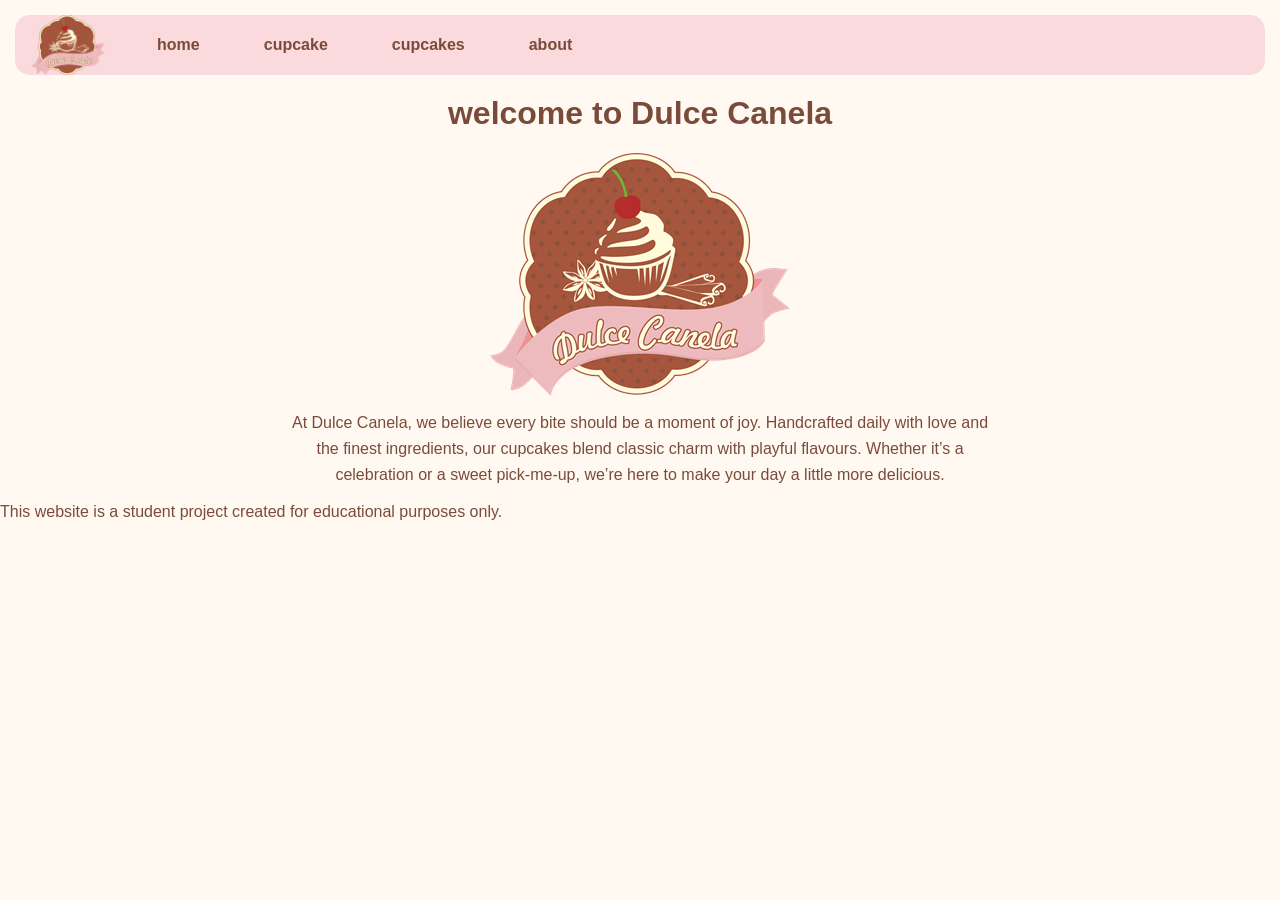
==== cupcake-site/index.html @ aa26d2d5 "Initial commit" ====
<!DOCTYPE html>
<html lang="en">
<head>
    <meta charset="UTF-8">
    <meta name="viewport" content="width=device-width, initial-scale=1.0">
    <title>cupcake site</title>
    <link rel="stylesheet" href="css/style.css"/>
</head>
<body>
        <nav>
            <img src="assets/logo.png" alt="Logo"/>
            <ul>
              <li><a href="index.html">home</a></li>
              <li><a href="cupcake.html">cupcake</a></li>
              <li><a href="cupcakes.html">cupcakes</a></li>
              <li><a href="about.html">about</a></li>
            </ul>
          </nav>

<div class="hero-section">
    <div class="heroimage-container">
    <h1>welcome to Dulce Canela</h1>
    <img src="assets/logo.png" alt="Logo" />
</div>
<p>At Dulce Canela, we believe every bite should be a moment of joy. Handcrafted daily with love and the finest ingredients, our cupcakes blend classic charm with playful flavours. Whether it’s a celebration or a sweet pick-me-up, we’re here to make your day a little more delicious.</p>
</div>

</div>
<footer>
    <p>This website is a student project created for
        educational purposes only.</p>
</footer>
</body>
</html>
---- cupcake-site/css/style.css ----
body {
    background-color: #FFF9F2;
    margin: 0; /*removes defult margin*/
    font-family: 'Lucida Sans', 'Lucida Sans Regular', 'Lucida Grande', 'Lucida Sans Unicode', Geneva, Verdana, sans-serif;
    color: #7B4B3A;
}
/*---  nav bar --- */
nav {
    background-color: #FADADD;
    display: flex; /*flexbox layout*/
    align-items: center; /*vertically center items*/
    border-radius: 15px; /* rounded corners */ 
    margin: 15px; /* margin around navbar */
    padding: 0 16px; /* padding inside navbar */
}

nav img {
    height: 60px; /* set logo image height */
    width: auto; /* aspect ratio shenanigans */
    margin-right: 20px; /* space between logo and textto the right */
}

nav ul {
    list-style-type: none; /* get rid of bullets*/
    margin: 0;
    padding: 0;
    display: flex; /*flex layout for links*/
}

nav li {
    padding: 14px 16px; /*padding around each link*/
    cursor: pointer; /* pointer for user*/
}

nav li a {
    padding: 14px 16px;
    text-decoration: none; /*text colour */
    font-weight:bold;
    color:#7B4B3A;
}

nav li a:hover { /*makes the colours change on hover */
    background-color: #7B4B3A;
    color: #FADADD;
    border-radius: 15px;
}

/*---  index --- */
#hero {
    display: block; /*makes it a block element - gives it its own line */
    margin: 0 auto;
    width: 80%;
    height: 494px;
    object-fit: cover; /*gets rid of distortions but makes it fit the box */
    border-radius: 15px;
  }
  
  .hero-section {
    width: 80%; /*section width*/
    margin: 0 auto;
    text-align: center; /*center text*/
    color: #7B4B3A;
  }
  
  .hero-section h1 {
    font-size: 2em; /*increases font sizing*/
    margin-top: 20px;
  }
  
  .hero-section p {
    font-size: 1em;
    line-height: 1.6;
    max-width: 700px;
    margin: 10px auto; /*center and space */
  }



/*---  cupcakes --- */

.parent {
    display: grid; /*grid layout*/
    grid-template-columns: repeat(3, 1fr); /*3 equal columns*/
    gap: 20px; /*space between columns */
    width: 90%;
    margin: 20px auto; /* center grid and space it out*/
}

.card {
    background-color: white;
    border-radius: 15px;
    overflow: hidden;
    box-shadow: 0px 4px 10px rgba(0, 0, 0, 0.1); /*adds a shadow*/
    text-align: center;
    padding: 10px;
    cursor: pointer;
}

.card:hover{
    background-color:#FADADD ;
}
.card img {
    width: 100%;
    height: 494px;
    object-fit: cover;
    border-radius: 15px;
}

.card h3,
.card p {
    margin: 10px 0 5px;
}
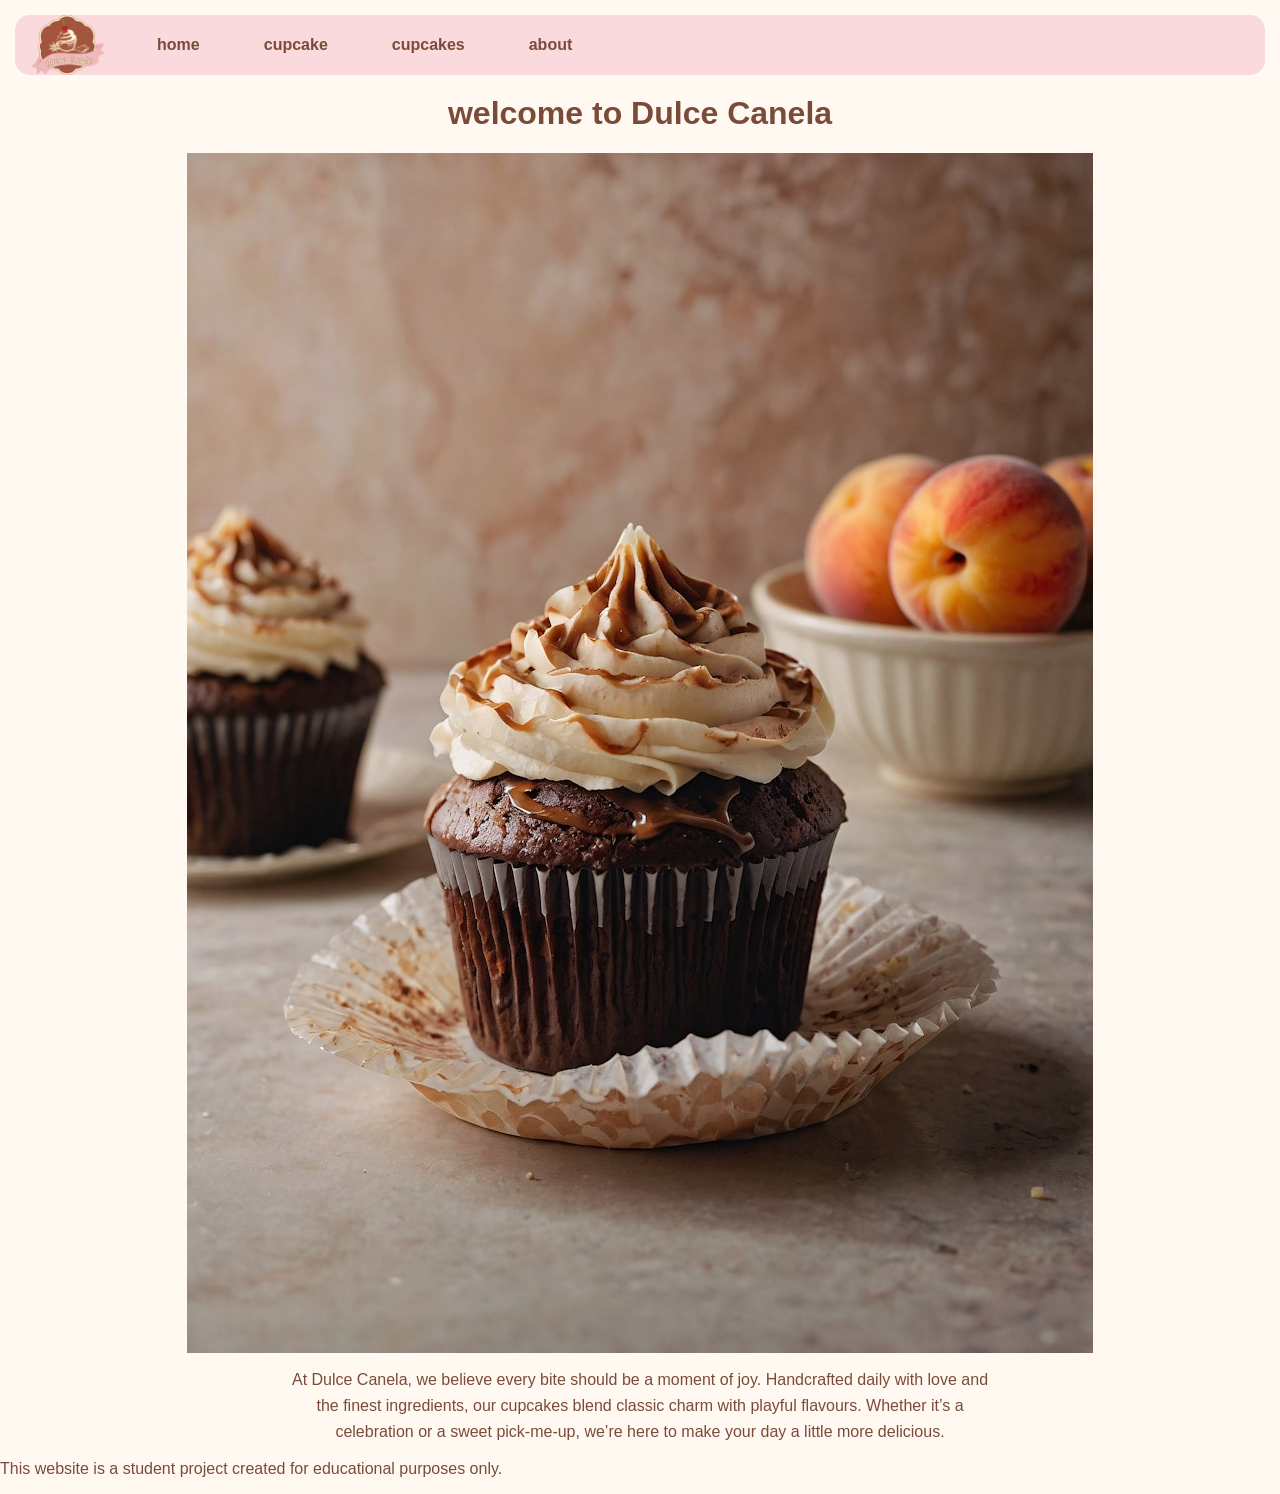
==== commit decae2c7: "fixed image locations" ====
--- a/cupcake-site/index.html
+++ b/cupcake-site/index.html
@@ -20,7 +20,7 @@
 <div class="hero-section">
     <div class="heroimage-container">
     <h1>welcome to Dulce Canela</h1>
-    <img src="assets/logo.png" alt="Logo" />
+    <img src="assets/cupcake-chocolate.jpeg" alt="Logo" />
 </div>
 <p>At Dulce Canela, we believe every bite should be a moment of joy. Handcrafted daily with love and the finest ingredients, our cupcakes blend classic charm with playful flavours. Whether it’s a celebration or a sweet pick-me-up, we’re here to make your day a little more delicious.</p>
 </div>
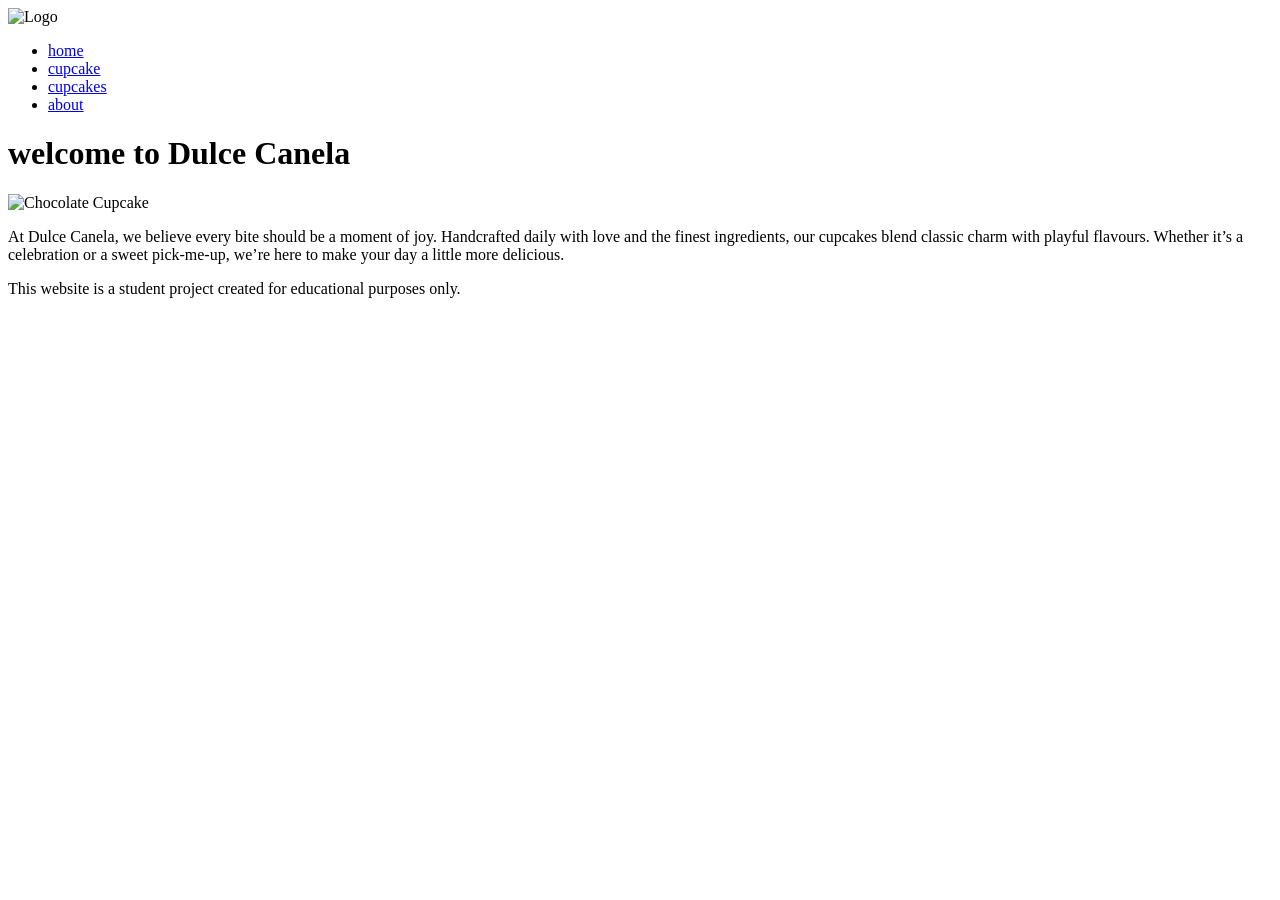
==== commit 8f564ccb: "trying to debug" ====
--- a/cupcake-site/index.html
+++ b/cupcake-site/index.html
@@ -1,34 +1,34 @@
 <!DOCTYPE html>
 <html lang="en">
 <head>
-    <meta charset="UTF-8">
-    <meta name="viewport" content="width=device-width, initial-scale=1.0">
-    <title>cupcake site</title>
-    <link rel="stylesheet" href="css/style.css"/>
+  <meta charset="UTF-8" />
+  <meta name="viewport" content="width=device-width, initial-scale=1.0" />
+  <title>cupcake site</title>
+  <link rel="stylesheet" href="/css/style.css" />
 </head>
 <body>
-        <nav>
-            <img src="assets/logo.png" alt="Logo"/>
-            <ul>
-              <li><a href="index.html">home</a></li>
-              <li><a href="cupcake.html">cupcake</a></li>
-              <li><a href="cupcakes.html">cupcakes</a></li>
-              <li><a href="about.html">about</a></li>
-            </ul>
-          </nav>
+  <nav>
+    <img src="/assets/logo.png" alt="Logo" />
+    <ul>
+      <li><a href="/index.html">home</a></li>
+      <li><a href="/cupcake.html">cupcake</a></li>
+      <li><a href="/cupcakes.html">cupcakes</a></li>
+      <li><a href="/about.html">about</a></li>
+    </ul>
+  </nav>
 
-<div class="hero-section">
+  <div class="hero-section">
     <div class="heroimage-container">
-    <h1>welcome to Dulce Canela</h1>
-    <img src="assets/cupcake-chocolate.jpeg" alt="Logo" />
-</div>
-<p>At Dulce Canela, we believe every bite should be a moment of joy. Handcrafted daily with love and the finest ingredients, our cupcakes blend classic charm with playful flavours. Whether it’s a celebration or a sweet pick-me-up, we’re here to make your day a little more delicious.</p>
-</div>
+      <h1>welcome to Dulce Canela</h1>
+      <img src="/assets/cupcake-chocolate.jpeg" alt="Chocolate Cupcake" />
+    </div>
+    <p>
+      At Dulce Canela, we believe every bite should be a moment of joy. Handcrafted daily with love and the finest ingredients, our cupcakes blend classic charm with playful flavours. Whether it’s a celebration or a sweet pick-me-up, we’re here to make your day a little more delicious.
+    </p>
+  </div>
 
-</div>
-<footer>
-    <p>This website is a student project created for
-        educational purposes only.</p>
-</footer>
+  <footer>
+    <p>This website is a student project created for educational purposes only.</p>
+  </footer>
 </body>
-</html>+</html>
